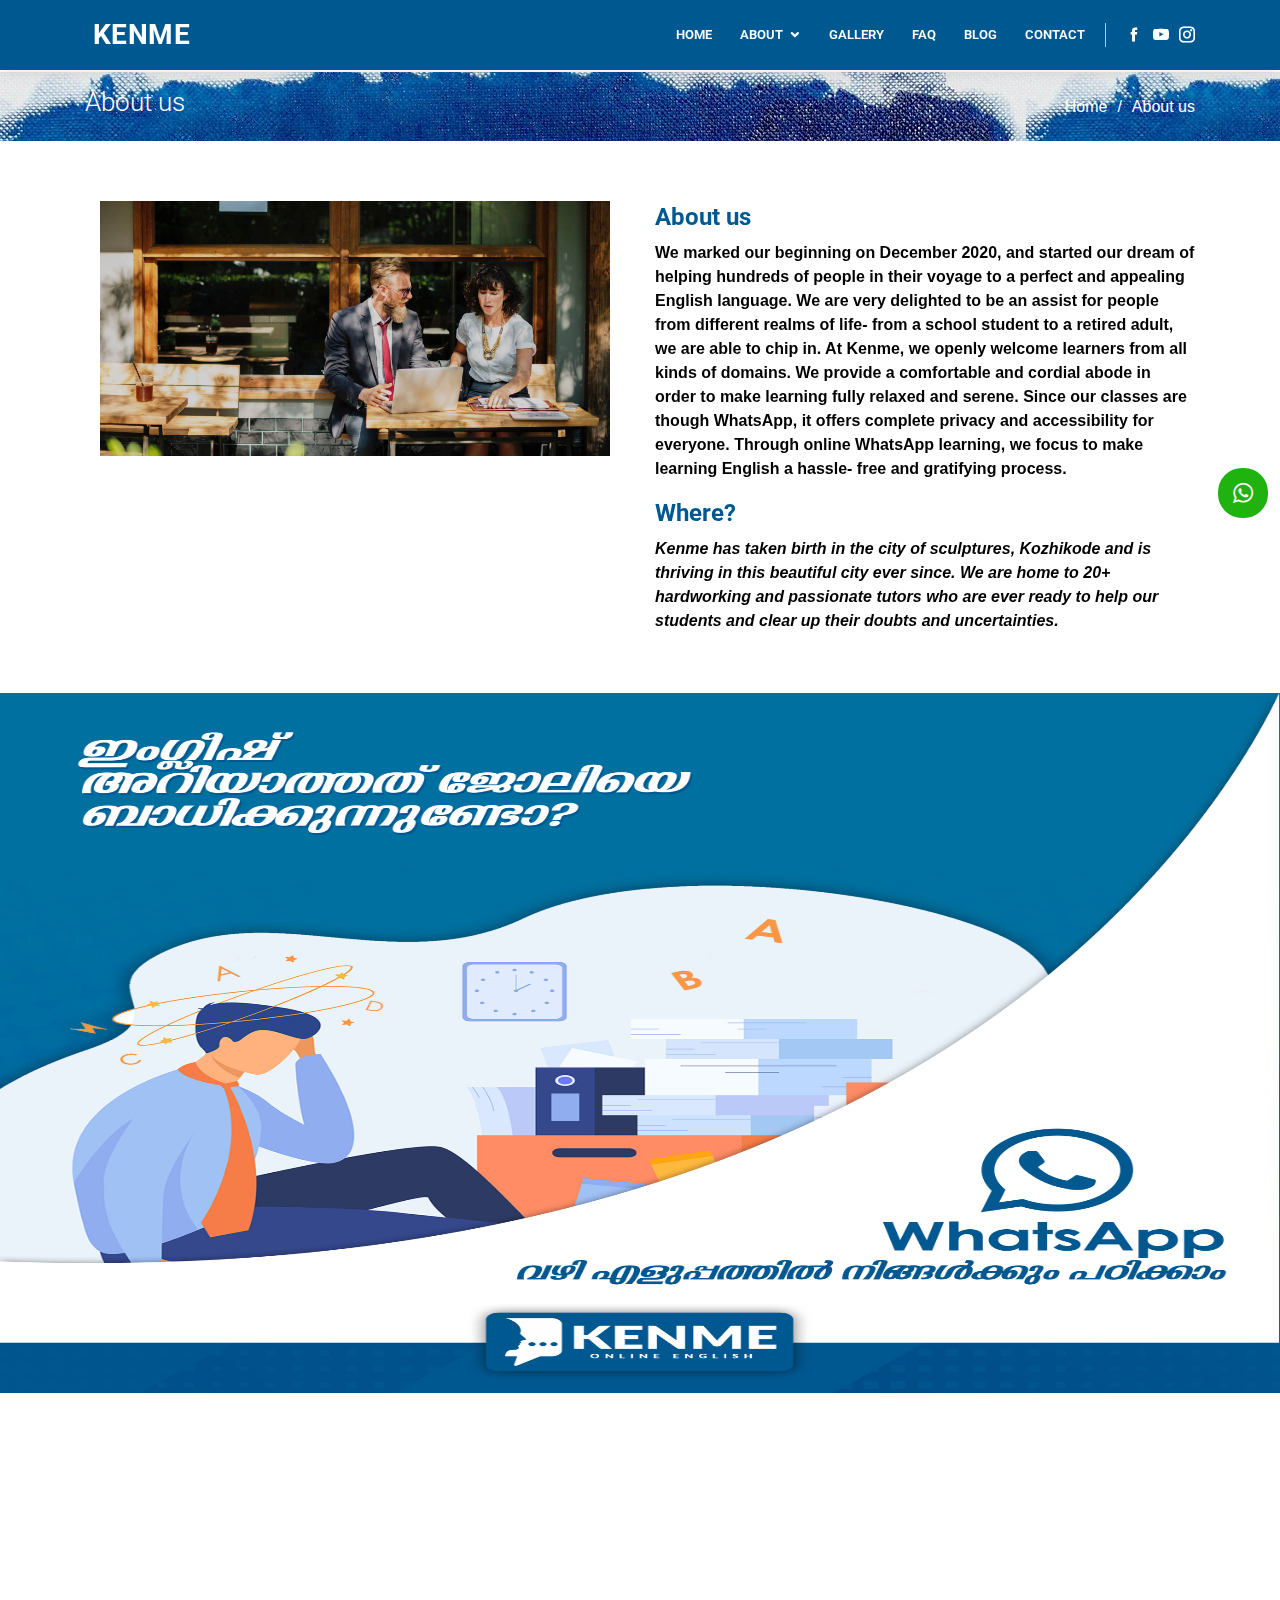
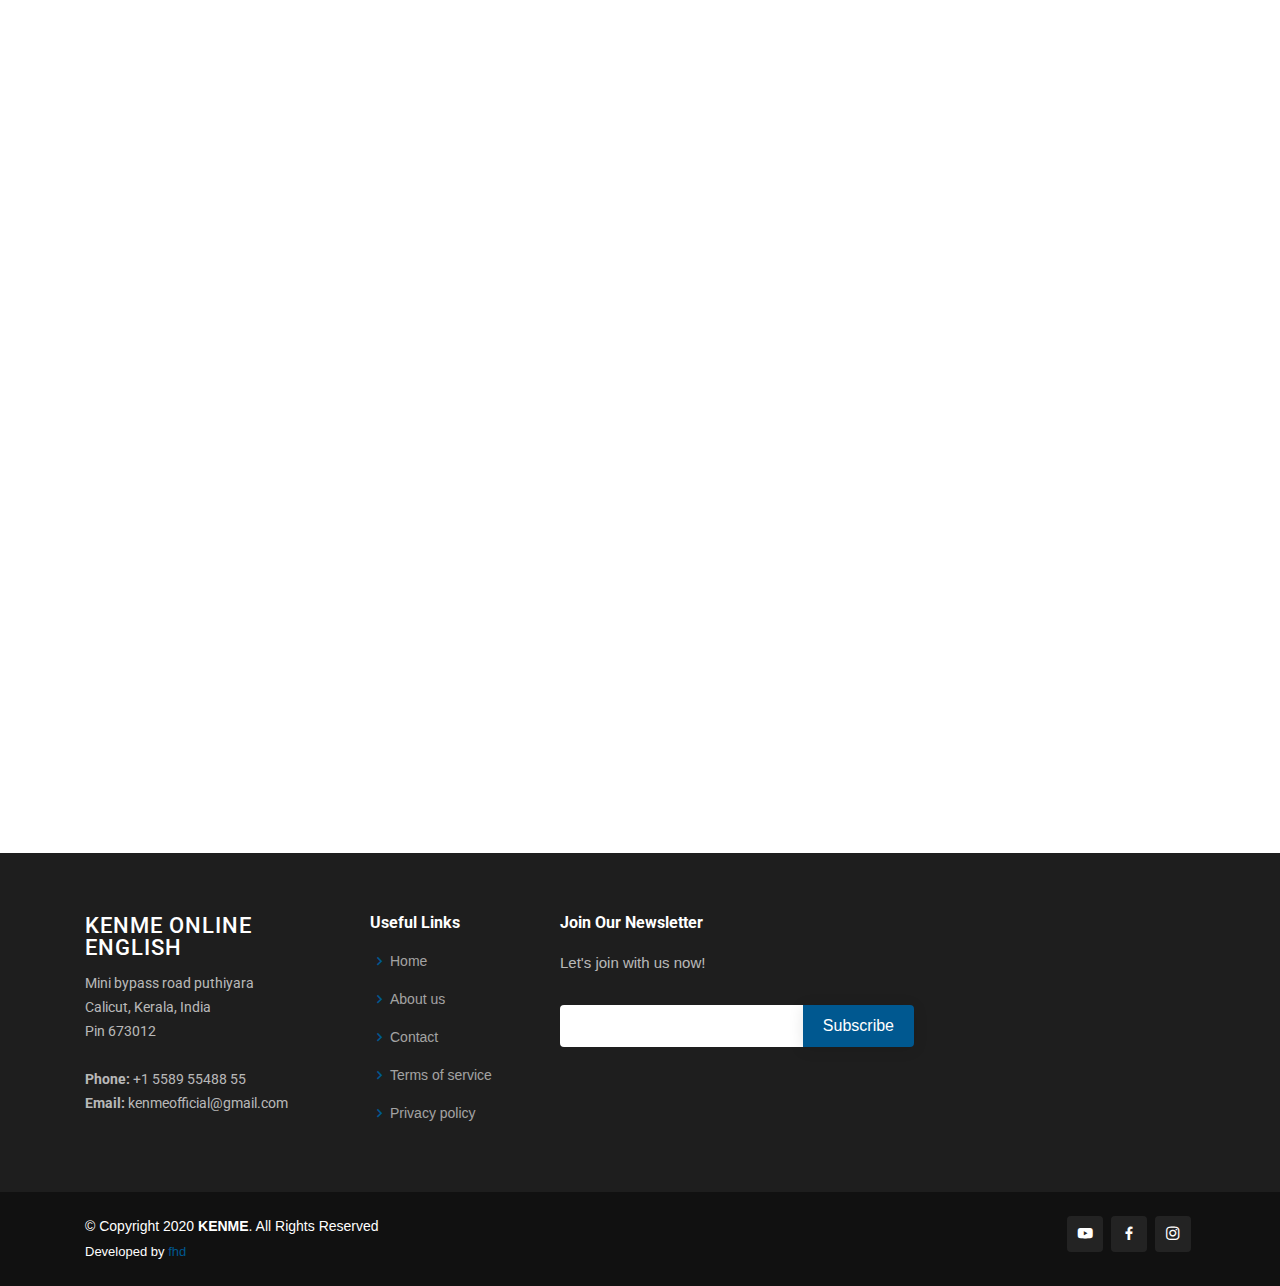
==== about.html @ 298d87fc "kenme online" ====
<!DOCTYPE html>
<html lang="en">

<head>
  <meta charset="utf-8">
  <meta content="width=device-width, initial-scale=1.0" name="viewport">

  <title>kenme</title>
  <meta content="" name="description">
  <meta content="" name="keywords">

  <!-- Favicons -->
  <link href="assets/img/Kenme_icon_favicons.jpg" rel="icon">
  <link href="assets/img/Kenme_icon_touch.jpg" rel="apple-touch-icon">

  <!-- Google Fonts -->
  <link href="https://fonts.googleapis.com/css?family=Open+Sans:300,300i,400,400i,600,600i,700,700i|Roboto:300,300i,400,400i,500,500i,600,600i,700,700i|Poppins:300,300i,400,400i,500,500i,600,600i,700,700i" rel="stylesheet">

  <!-- Vendor CSS Files -->
  <link href="assets/vendor/bootstrap/css/bootstrap.min.css" rel="stylesheet">
  <link href="assets/vendor/icofont/icofont.min.css" rel="stylesheet">
  <link href="assets/vendor/boxicons/css/boxicons.min.css" rel="stylesheet">
  <link href="assets/vendor/animate.css/animate.min.css" rel="stylesheet">
  <link href="assets/vendor/venobox/venobox.css" rel="stylesheet">
  <link href="assets/vendor/owl.carousel/assets/owl.carousel.min.css" rel="stylesheet">
  <link href="assets/vendor/aos/aos.css" rel="stylesheet">
  <link href="assets/vendor/remixicon/remixicon.css" rel="stylesheet">

  <!-- Template Main CSS File -->
  <link href="assets/css/style.css" rel="stylesheet">

</head>

<body>

  <!-- ======= Header ======= -->
  <header id="header" class="fixed-top">
    <div class="container d-flex align-items-center">

      <h1 class="logo mr-auto"><a href="index.html"><span><img src="../Company/assets/img/Kenme_icon1.jpg" alt="" width="20"> KEN</span>ME</a></h1>
      <!-- Uncomment below if you prefer to use an image logo -->
      <!-- <a href="index.html" class="logo mr-auto"><img src="assets/img/logo.png" alt="" class="img-fluid"></a>-->

      <nav class="nav-menu d-none d-lg-block">
        <ul>
          <li><a href="index.html">Home</a></li>

          <li class="drop-down"><a href="">About</a>
            <ul>
              <li class="active"><a href="about.html">About Us</a></li>
              <li><a href="team.html">Team</a></li>

            
            </ul>
          </li>

         
          <li><a href="portfolio.html">Gallery</a></li>
          <li><a href="pricing.html">Faq</a></li>
          <li><a href="blog.html">Blog</a></li>
          <li><a href="contact.html">Contact</a></li>

        </ul>
      </nav><!-- .nav-menu -->

      <div class="header-social-links">
        <a href="https://www.facebook.com/104170784895334" class="facebook"><i class="icofont-facebook"></i></a>
        <a href="" class="youtube"><i class="icofont-youtube-play"></i></a>
        <a href="https://instagram.com/kenme_english?igshid=1sxp03lpa0uil" class="instagram"><i class="icofont-instagram"></i></a>
      </div>

    </div>
  </header><!-- End Header -->

  <main id="main">

    <!-- ======= Breadcrumbs ======= -->
    <section id="breadcrumbs" class="breadcrumbs">
      <div class="container">

        <div class="d-flex justify-content-between align-items-center">
          <h2>About us</h2>
          <ol>
            <li><a href="index.html">Home</a></li>
            <li>About us</li>
          </ol>
        </div>

      </div>
    </section><!-- End Breadcrumbs -->

    <!-- ======= About Us Section ======= -->
    <section id="about-us" class="about-us">
      <div class="container" data-aos="fade-up">

        <div class="row content">
          <div class="col-lg-6" data-aos="fade-right">
            <img class="col-sm-12" src="./assets/img/slide-about-1.jpg" alt="">
            
          </div>
          <div class="col-lg-6 pt-4 pt-lg-0" data-aos="fade-left">
            <h3 style="font-weight:bold;color: #005890;">About us</h3>
            <p style="color: black;font-weight: bold;">
              We marked our beginning on December 2020, and started our dream of helping hundreds of people in their voyage to a perfect and appealing English language. We are very delighted to be an assist for people from different realms of life- from a school student to a retired adult, we are able to chip in. At Kenme, we openly welcome learners from all kinds of domains. We provide a comfortable and cordial abode in order to make learning fully relaxed and serene. Since our classes are though WhatsApp, it offers complete privacy and accessibility for everyone. Through online WhatsApp learning, we focus to make learning English a hassle- free and gratifying process.
            </p>
            <!-- <ul>
              <li><i class="ri-check-double-line"></i> Ullamco laboris nisi ut aliquip ex ea commodo consequa</li>
              <li><i class="ri-check-double-line"></i> Duis aute irure dolor in reprehenderit in voluptate velit</li>
              <li><i class="ri-check-double-line"></i> Ullamco laboris nisi ut aliquip ex ea commodo consequat. Duis aute irure dolor in reprehenderit in</li>
            </ul> -->
            <h3 style="font-weight:bold;color: #005890;">Where?</h3>
            <p style="font-weight: bold;color: black;" class="font-italic">
              Kenme has taken birth in the city of sculptures, Kozhikode and is thriving in this beautiful city ever since. We are home to 20+ hardworking and passionate tutors who are ever ready to help our students and clear up their doubts and uncertainties.
            </p>
          </div>
        </div>

      </div>
    </section><!-- End About Us Section -->
    <img src="assets/img/poster 22 KENME.jpg" width="100%" height="700" alt="">


    <!-- ======= Our Team Section ======= -->
    <!-- End Our Team Section -->

    <!-- ======= Our Skills Section ======= -->
    <section id="skills" class="skills">
      <div class="container">

        <div class="section-title" data-aos="fade-up">
          <h2>Our <strong>FOCAL POINT.</strong></h2>
          <p style="color: black;font-weight: bold;">At Kenme, we focus on helping out students who find it difficult to take out time from their daily schedule for learning, but still has a passion for it. As we offer lessons through WhatsApp students can make learning English a part of their daily routine, without having to spend any specific time for it. As you have the convenience to learn from your comfort, Kenme makes learning a pleasing affair, and where knowledge comes to your mobile screens.  </p>
        </div>

        <div class="row skills-content">

          


        </div>

      </div>
    </section>
    
    <section id="skills" class="skills">
      <div class="container">

        <div class="section-title" data-aos="fade-up">
          <h2><strong>HOW WE DO THIS?</strong></h2>
          <p style="color: black;font-weight: bold;">We have very well-structured syllabi for three different levels. <strong>Entry</strong>,<strong> Secondary</strong> and <strong> Advanced</strong>. Each level is customised to suit the level and knowledge of students. 
           
            </p>
        </div>

      </div>
    </section>

   
    

   
    <!-- End Our Skills Section -->

    

    <!-- ======= Our Clients Section ======= -->
    <section id="features" class="features">
      <div class="container" data-aos="fade-up">

        <div class="section-title">
          <h2>Features</h2>
          <u style="color: blue;"><h6 style="font-weight: bold;color: blue;">OTHER ACTIVITIES WE PROVIDE</h6></u>
          <p style="color: black;font-weight: bold;font-size: small;">Apart from our well-organized syllabi, and diligently working personal tutor, we, at Kenme provide our student with facilities like:</p>
        </div>

        

        <div class="row">
          <div class="col-lg-3 col-md-4">
            <div class="icon-box">
              <i class="ri-store-line" style="color: #ffbb2c;"></i>
              <h3><a href="">Vocabulary help</a></h3>
            </div>
          </div>
          <div class="col-lg-3 col-md-4 mt-4 mt-md-0">
            <div class="icon-box">
              <i class="ri-bar-chart-box-line" style="color: #5578ff;"></i>
              <h3><a href="">Interview tips
              </a></h3>
            </div>
          </div>
          <div class="col-lg-3 col-md-4 mt-4 mt-md-0">
            <div class="icon-box">
              <i class="ri-calendar-todo-line" style="color: #e80368;"></i>
              <h3><a href="">Video lessons</a></h3>
            </div>
          </div>
          <div class="col-lg-3 col-md-4 mt-4 mt-lg-0">
            <div class="icon-box">
              <i class="ri-paint-brush-line" style="color: #e361ff;"></i>
              <h3><a href="">Interactive sessions
              </a></h3>
            </div>
          </div>
          <div class="col-lg-3 col-md-4 mt-4">
            <div class="icon-box">
              <i class="ri-database-2-line" style="color: #47aeff;"></i>
              <h3><a href="">Stage Fear</a></h3>
            </div>
          </div>
          <div class="col-lg-3 col-md-4 mt-4">
            <div class="icon-box">
              <i class="ri-gradienter-line" style="color: #ffa76e;"></i>
              <h3><a href="">Language podcasts
              </a></h3>
            </div>
          </div>
          <!-- <div class="col-lg-3 col-md-4 mt-4">
            <div class="icon-box">
              <i class="ri-file-list-3-line" style="color: #11dbcf;"></i>
              <h3><a href="">Midela Teren</a></h3>
            </div>
          </div> -->
          <div class="col-lg-3 col-md-4 mt-4">
            <div class="icon-box">
              <i class="ri-price-tag-2-line" style="color: #4233ff;"></i>
              <h3><a href="">language related contents through our social media</a></h3>
            </div>
          </div>
          

      </div>
    </section><!-- End Our Clients Section -->

  </main><!-- End #main -->

  <!-- ======= Footer ======= -->
  <footer id="footer">

    <div class="footer-top">
      <div class="container">
        <div class="row">

          <div class="col-lg-3 col-md-6 footer-contact">
            <h3>KENME ONLINE ENGLISH</h3>
            <p>
              Mini bypass road puthiyara <br>
              Calicut, Kerala, India<br>
              Pin 673012 <br><br>
              <strong>Phone:</strong> +1 5589 55488 55<br>
              <strong>Email:</strong> kenmeofficial@gmail.com<br>
            </p>
          </div>

          <div class="col-lg-2 col-md-6 footer-links">
            <h4>Useful Links</h4>
            <ul>
              <li><i class="bx bx-chevron-right"></i> <a href="#">Home</a></li>
              <li><i class="bx bx-chevron-right"></i> <a href="about.html">About us</a></li>
              <li><i class="bx bx-chevron-right"></i> <a href="contact.html">Contact</a></li>
              <li><i class="bx bx-chevron-right"></i> <a href="#">Terms of service</a></li>
              <li><i class="bx bx-chevron-right"></i> <a href="#">Privacy policy</a></li>
            </ul>
          </div>

          <!-- <div class="col-lg-3 col-md-6 footer-links">
            <h4>Our Services</h4>
            <ul>
              <li><i class="bx bx-chevron-right"></i> <a href="#">Web Design</a></li>
              <li><i class="bx bx-chevron-right"></i> <a href="#">Web Development</a></li>
              <li><i class="bx bx-chevron-right"></i> <a href="#">Product Management</a></li>
              <li><i class="bx bx-chevron-right"></i> <a href="#">Marketing</a></li>
              <li><i class="bx bx-chevron-right"></i> <a href="#">Graphic Design</a></li>
            </ul>
          </div> -->

          <div class="col-lg-4 col-md-6 footer-newsletter">
            <h4>Join Our Newsletter</h4>
            <p>Let's join with us now!</p>
            <form  action="#" method="#">
              <input type="email" name="email" required><input   type="submit" value="Subscribe" required>
            </form>
          </div>

        </div>
      </div>
    </div>

    <div class="container d-md-flex py-4">

      <div class="mr-md-auto text-center text-md-left">
        <div class="copyright">
          &copy; Copyright 2020 <strong><span>KENME</span></strong>. All Rights Reserved
        </div>
        <div class="credits">
          <!-- All the links in the footer should remain intact. -->
          <!-- You can delete the links only if you purchased the pro version. -->
          <!-- Licensing information: https://bootstrapmade.com/license/ -->
          <!-- Purchase the pro version with working PHP/AJAX contact form: https://bootstrapmade.com/company-free-html-bootstrap-template/ -->
          Developed by <a href="https://wa.me/+918301008408">fhd</a>
        </div>
      </div>
      <div class="social-links text-center text-md-right pt-3 pt-md-0">
        <a href="#" class="youtube"><i class="bx bxl-youtube"></i></a>
        <a href="#" class="facebook"><i class="bx bxl-facebook"></i></a>
        <a href="#" class="instagram"><i class="bx bxl-instagram"></i></a>

      </div>
    </div>
  </footer><!-- End Footer -->

  <div class="whatsapp">
    <a href="https://wa.me/" target="_blank">    
    <h5><i class="icofont-brand-whatsapp"></i></h5></a>
    </div>

  <a href="#" class="back-to-top"><i class="icofont-simple-up"></i></a>

  <!-- Vendor JS Files -->
  <script src="assets/vendor/jquery/jquery.min.js"></script>
  <script src="assets/vendor/bootstrap/js/bootstrap.bundle.min.js"></script>
  <script src="assets/vendor/jquery.easing/jquery.easing.min.js"></script>
  <script src="assets/vendor/php-email-form/validate.js"></script>
  <script src="assets/vendor/jquery-sticky/jquery.sticky.js"></script>
  <script src="assets/vendor/isotope-layout/isotope.pkgd.min.js"></script>
  <script src="assets/vendor/venobox/venobox.min.js"></script>
  <script src="assets/vendor/waypoints/jquery.waypoints.min.js"></script>
  <script src="assets/vendor/owl.carousel/owl.carousel.min.js"></script>
  <script src="assets/vendor/aos/aos.js"></script>

  <!-- Template Main JS File -->
  <script src="assets/js/main.js"></script>

</body>

</html>
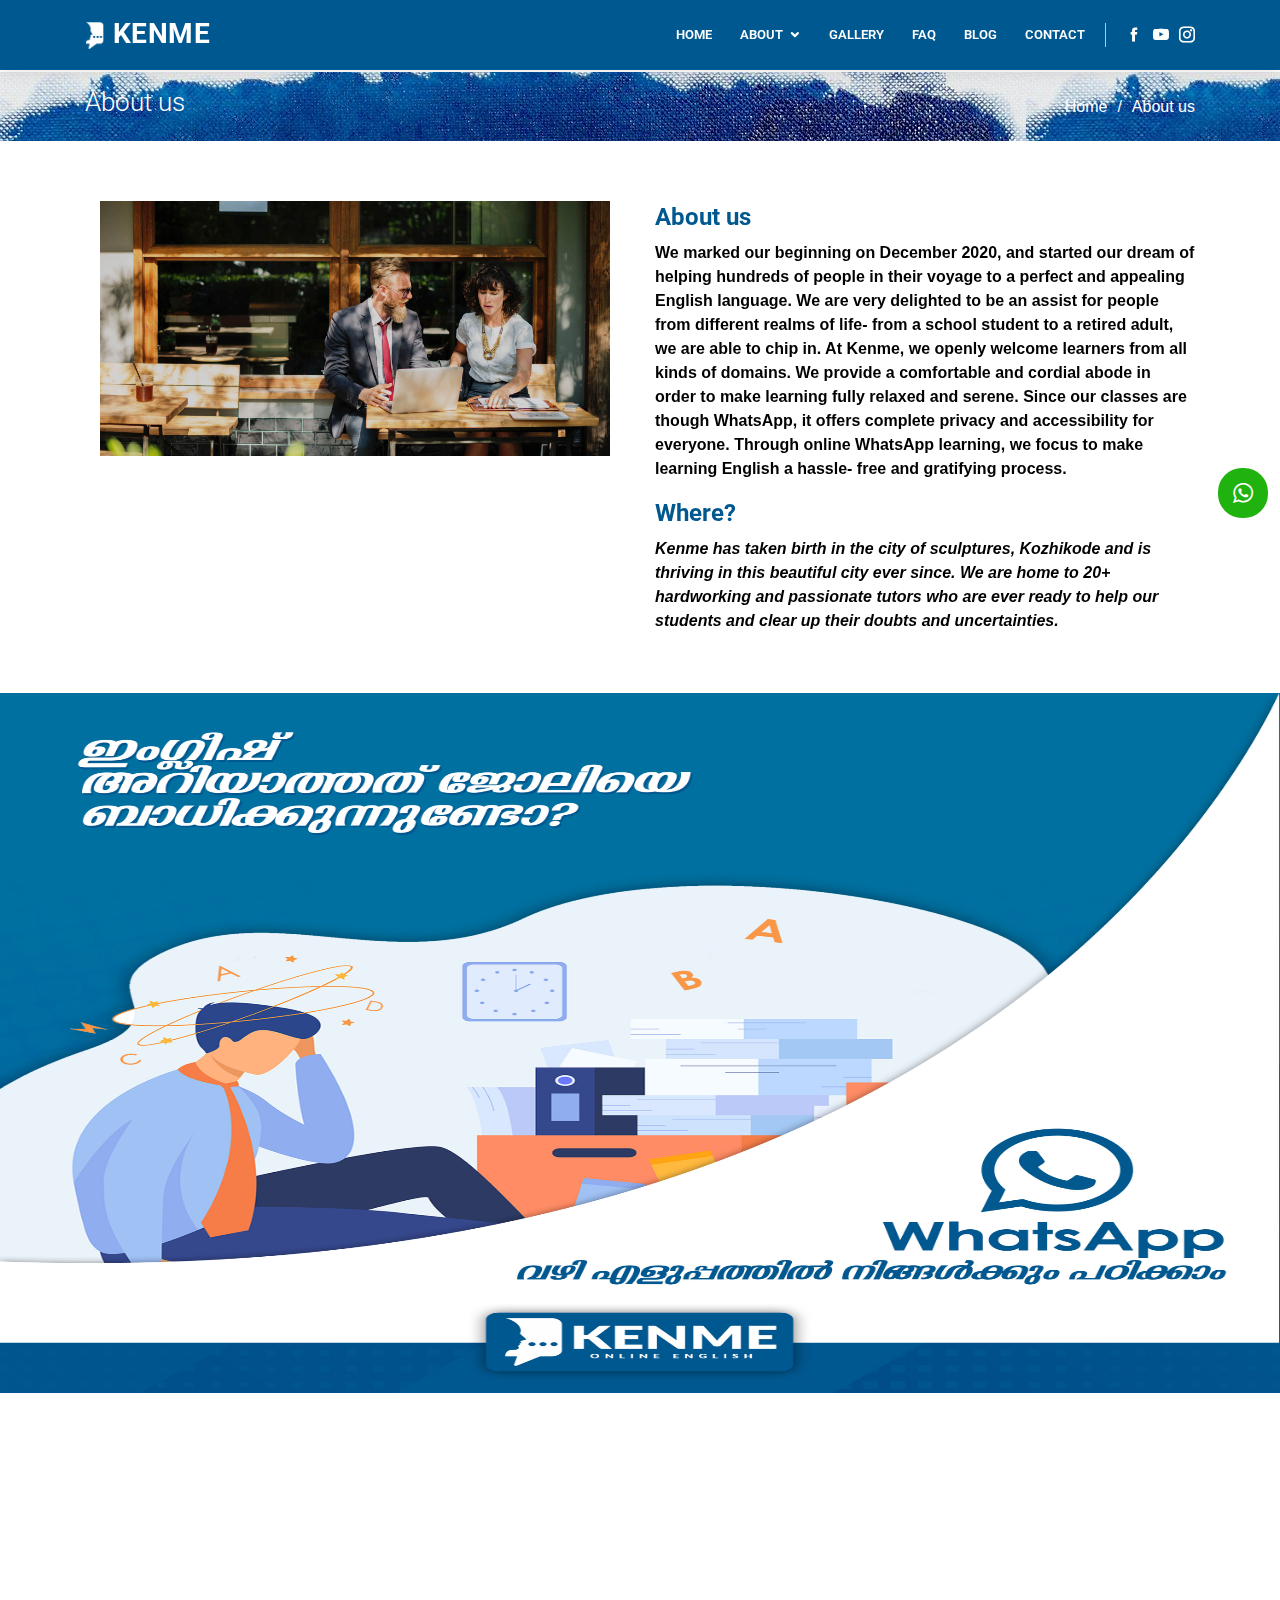
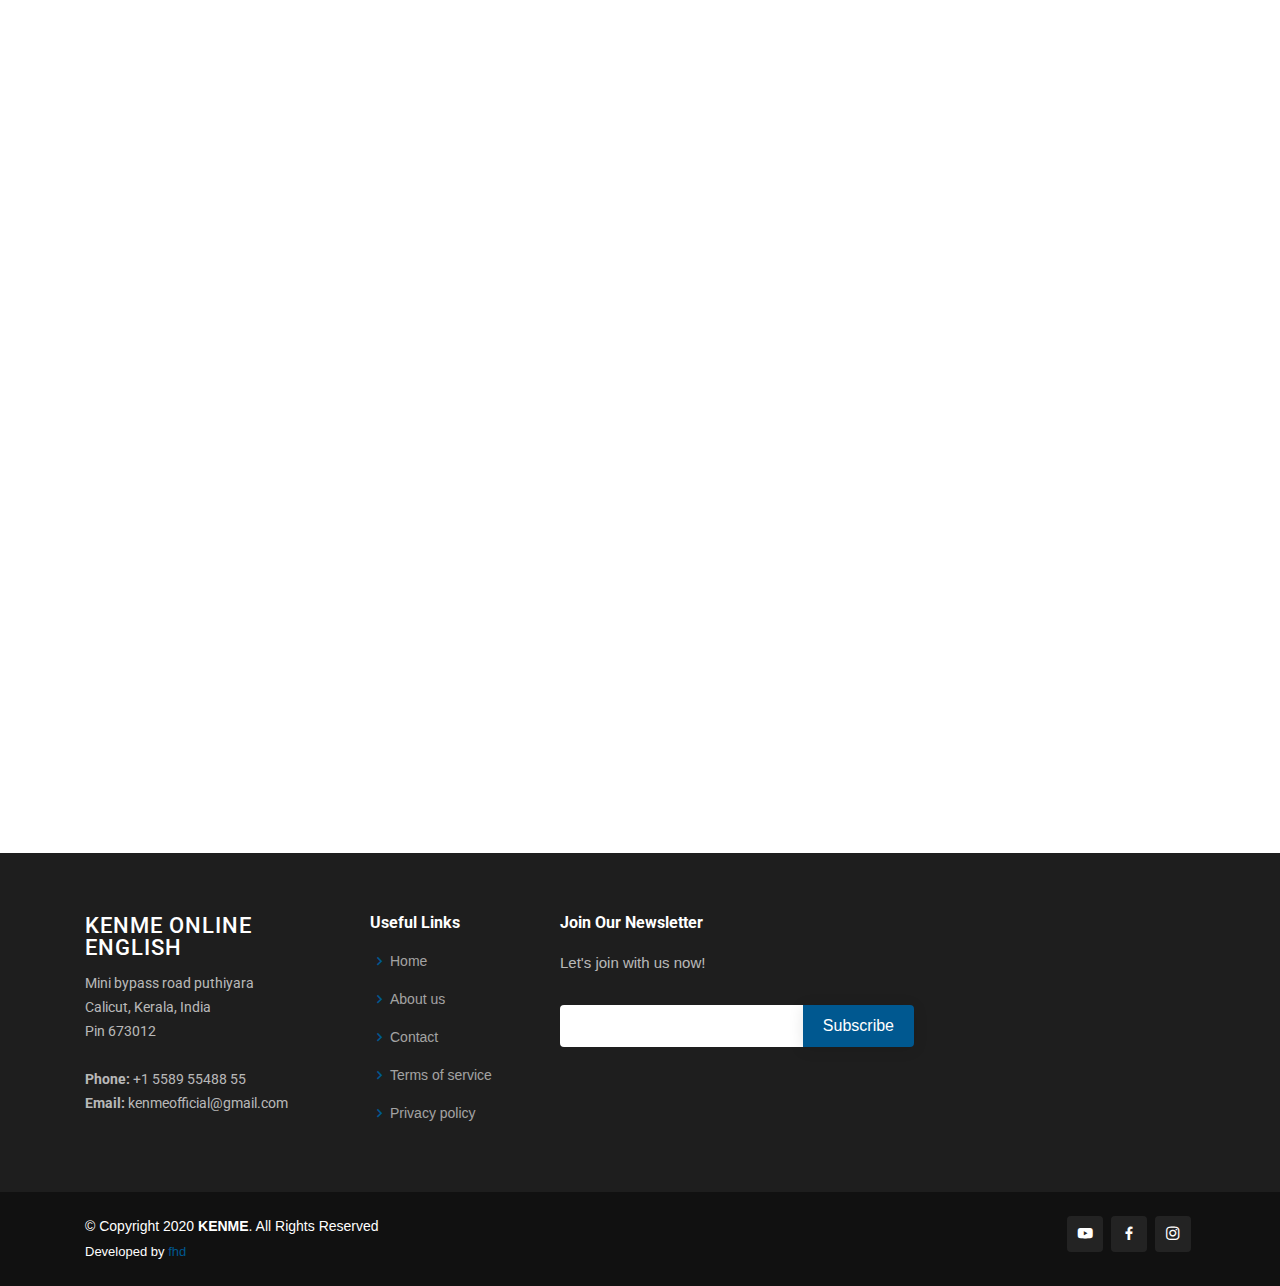
==== commit 114f9bab: "Update about.html" ====
--- a/about.html
+++ b/about.html
@@ -37,7 +37,7 @@
   <header id="header" class="fixed-top">
     <div class="container d-flex align-items-center">
 
-      <h1 class="logo mr-auto"><a href="index.html"><span><img src="../Company/assets/img/Kenme_icon1.jpg" alt="" width="20"> KEN</span>ME</a></h1>
+      <h1 class="logo mr-auto"><a href="index.html"><span><img src="assets/img/Kenme_icon1.jpg" alt="" width="20"> KEN</span>ME</a></h1>
       <!-- Uncomment below if you prefer to use an image logo -->
       <!-- <a href="index.html" class="logo mr-auto"><img src="assets/img/logo.png" alt="" class="img-fluid"></a>-->
 
@@ -333,4 +333,4 @@
 
 </body>
 
-</html>+</html>
